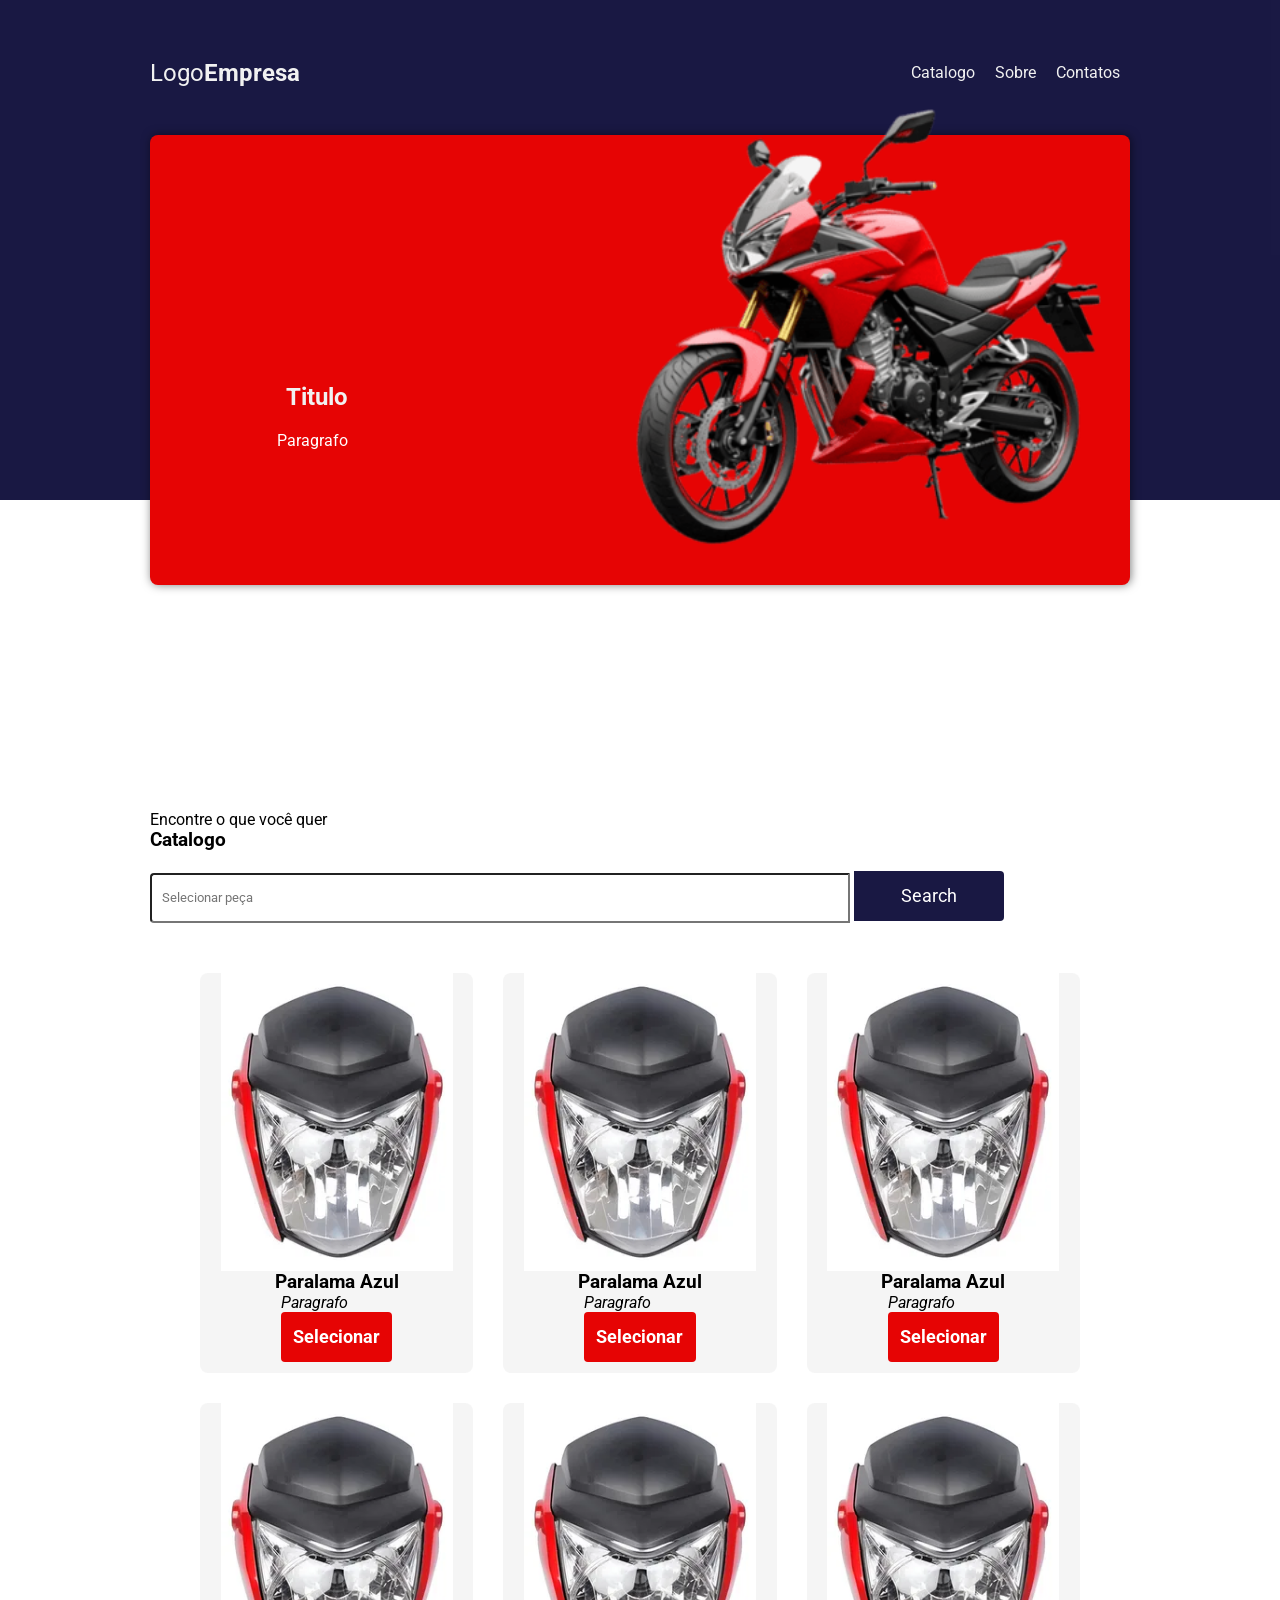
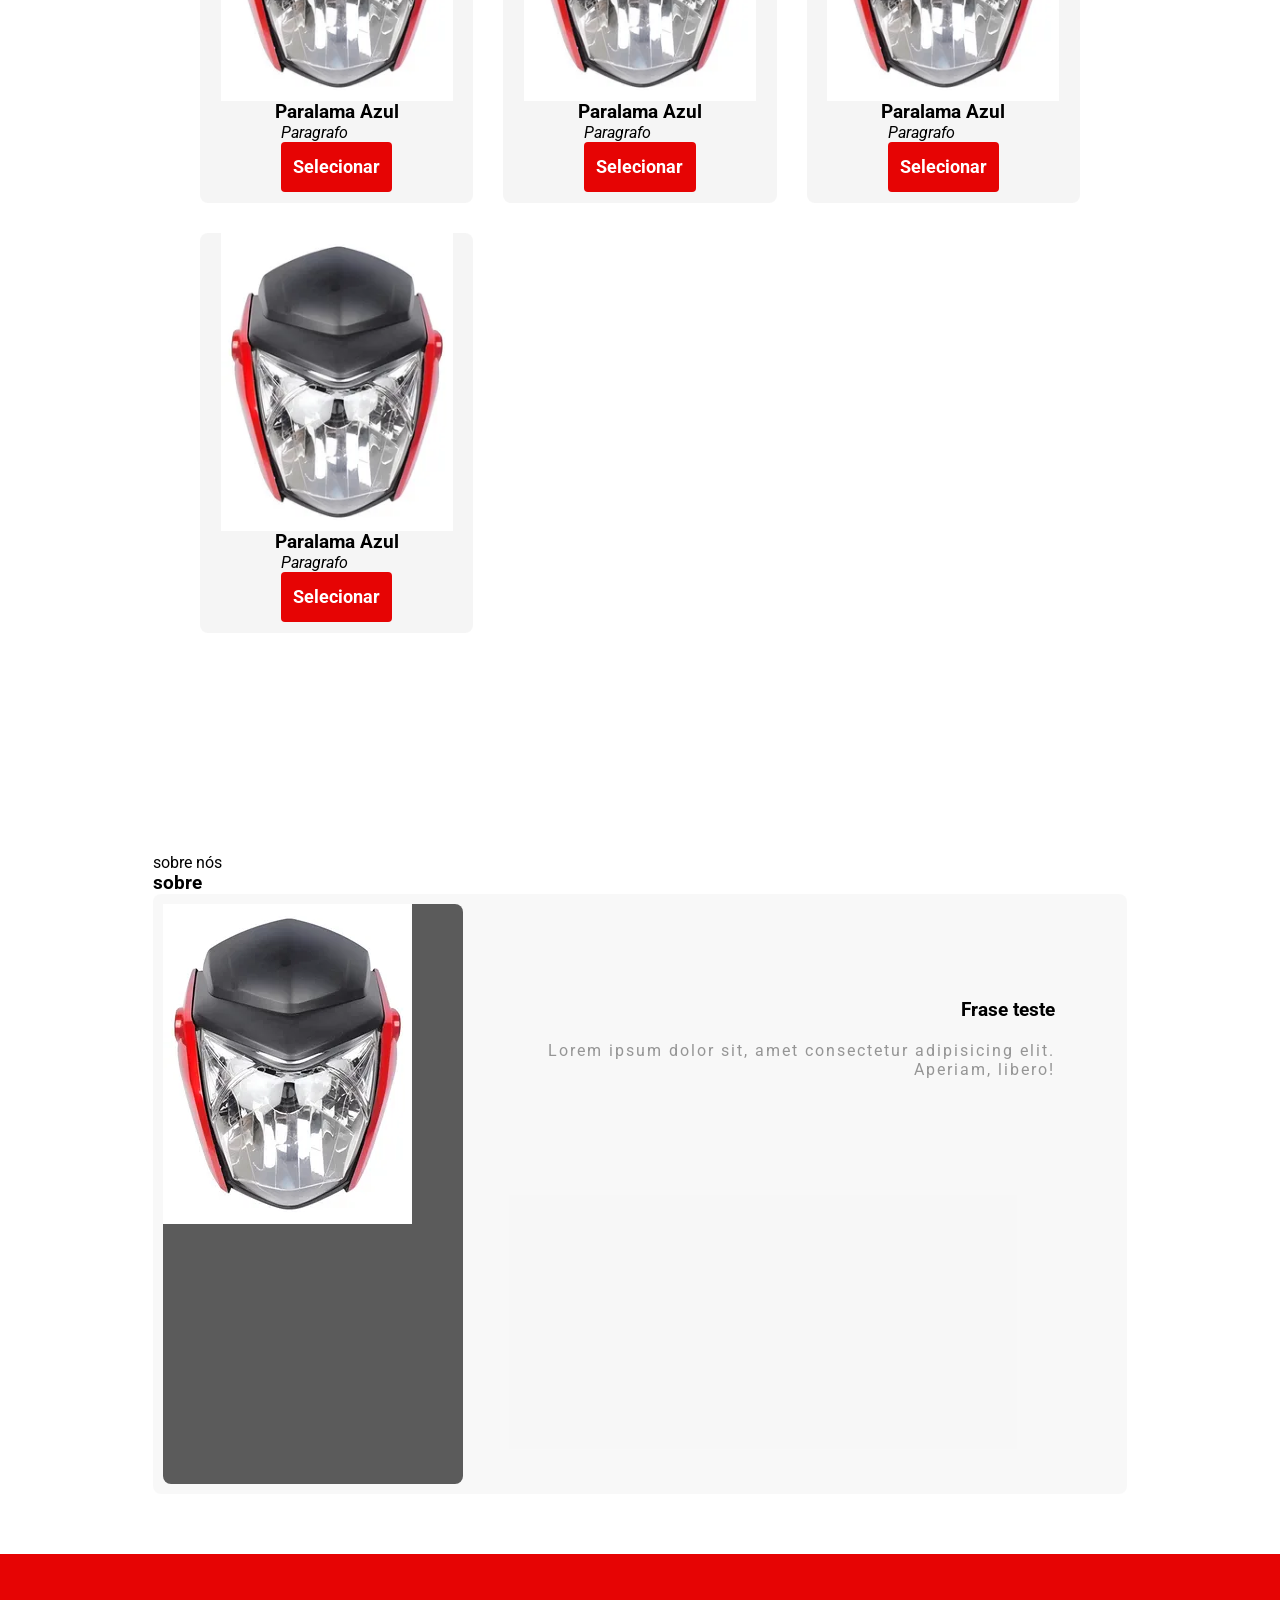
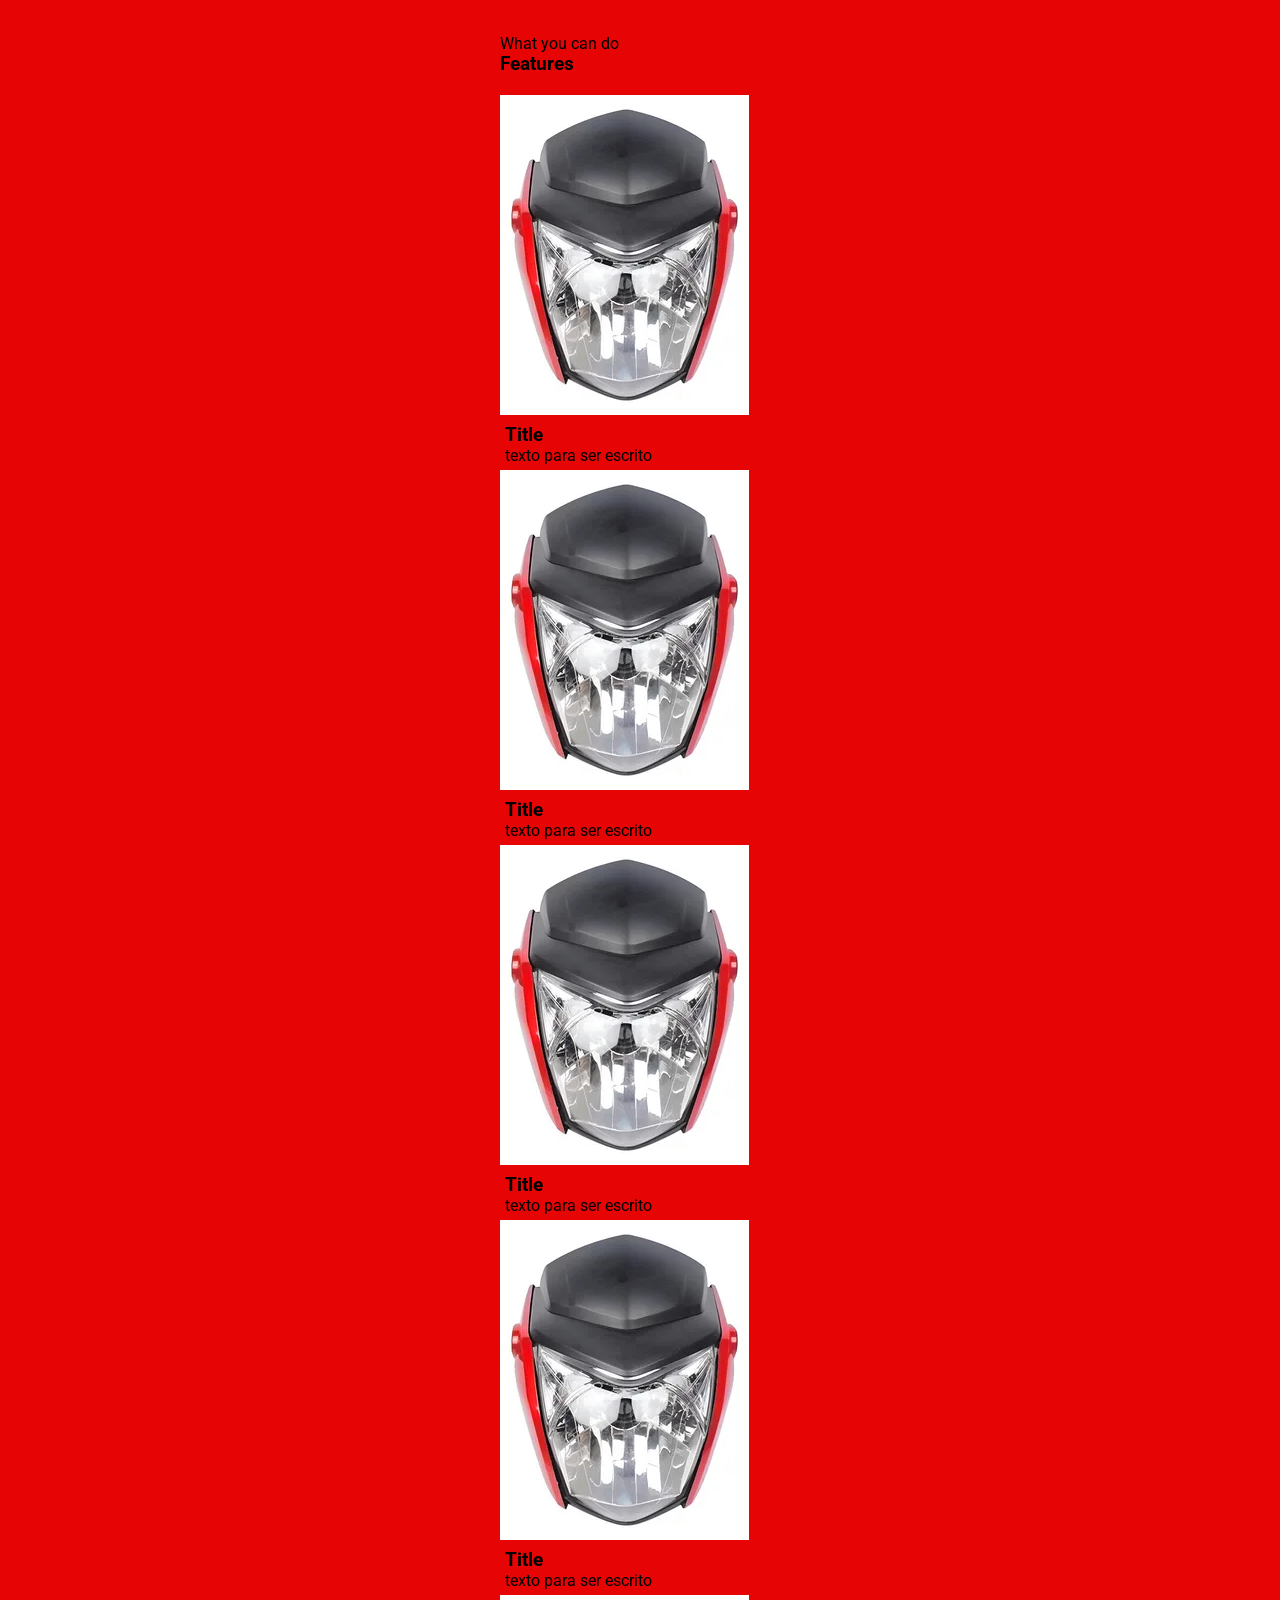
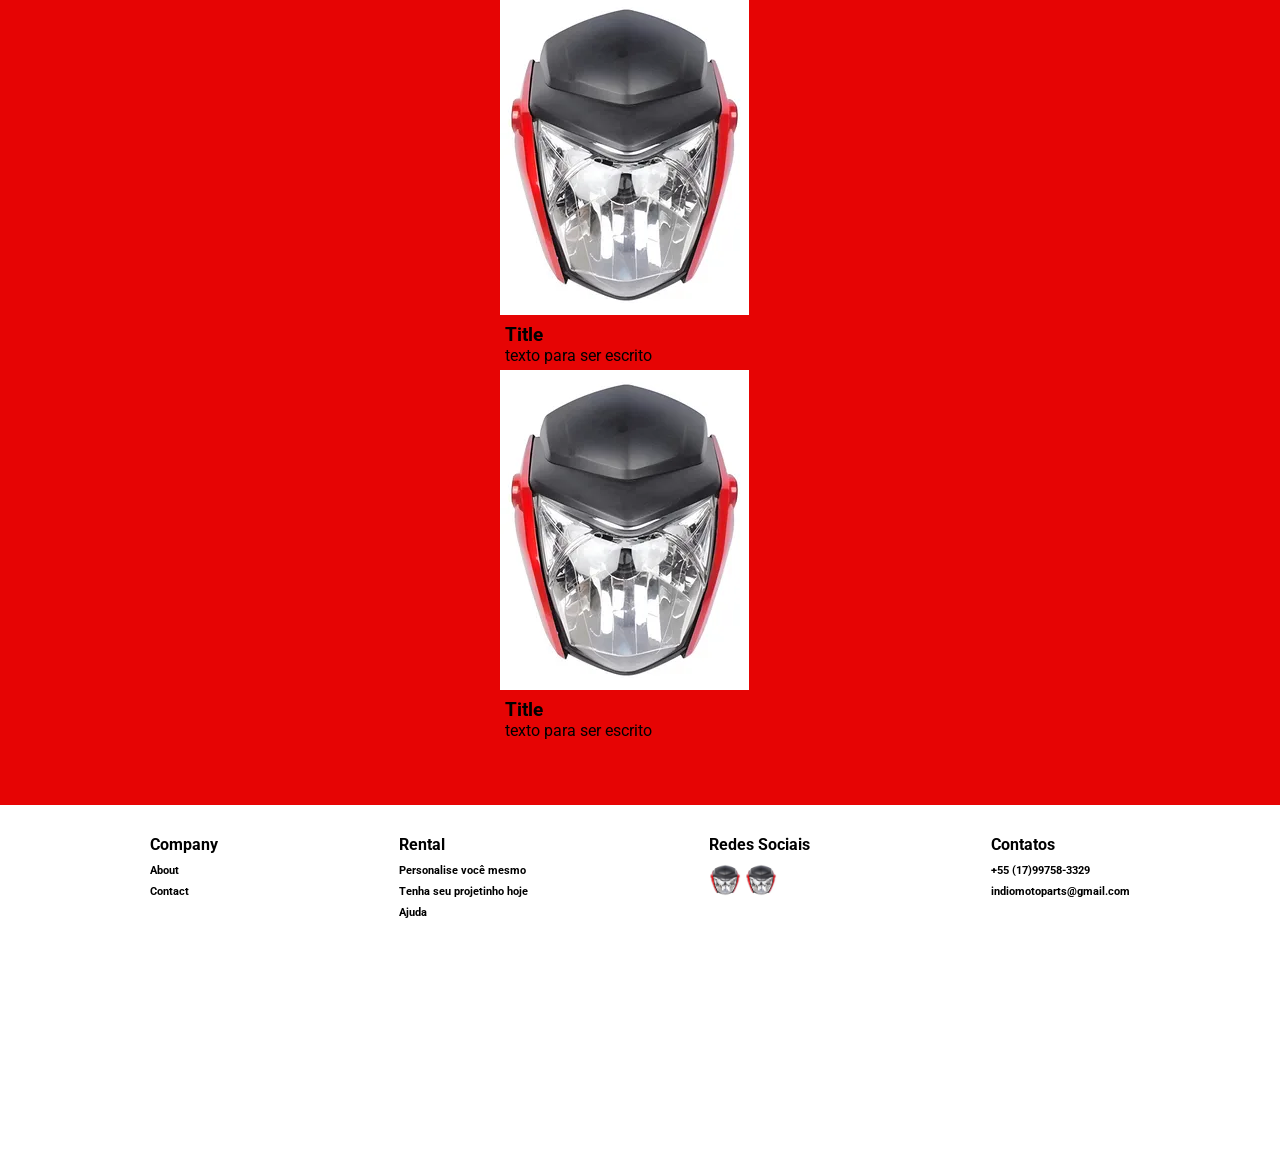
==== index Catalogo de peças de motos.html @ e5585a5b "Primeiro commit" ====
<!DOCTYPE html>
<html lang="pt-br">
<head>
    <meta charset="UTF-8">
    <meta name="viewport" content="width=device-width, initial-scale=1.0">
    <title>Indio MotoParts</title>
    <link rel="stylesheet" href="styles catalogo de moto.css">
</head>
<body>
    <header>
    <div class="content">
        <nav>
            <p class="brand">Logo<strong>Empresa</strong></p>
            <ul>
                <li><a href="#Catalago">Catalogo</a></li>
                <li><a href="#Sobre">   Sobre   </a></li>
                <li><a href="Contatos"> Contatos</a></li>
            </ul>
        </nav>
        <div class="header-block">
             <div class="text">
                <h2>Titulo</h2>
                <p>Paragrafo</p>
             </div>
             <img src="Imagems/moto2.png" alt="moto">
        </div>
    </div>
    </header>
    <section class="catalogo" id="catalogo">
        <div class="content">
            <div class="title-wrapper-catalogo">
                <p>Encontre o que você quer</p>
                <h3>Catalogo</h3>
            </div>
            <div class="filter-card">
                <input type="text" class="search-input" placeholder="Selecionar peça">
                <button class="search-button">Search</button>
            </div>
            <div class="card-wrapper">
                <div class="card-item">
                    <img src="Imagems/imagem texte 2.webp " alt="Imagem teste">
                    <div class="card-content">
                        <h3>Paralama Azul</h3>
                        <p>Paragrafo</p>
                        <button type="button">Selecionar</button>
                    </div>
                </div>
                  <div class="card-item">
                    <img src="Imagems/imagem texte 2.webp" alt="Imagem teste">
                    <div class="card-content">
                        <h3>Paralama Azul</h3>
                        <p>Paragrafo</p>
                        <button type="button">Selecionar</button>
                    </div>
                </div>  
                <div class="card-item">
                    <img src="Imagems/imagem texte 2.webp" alt="Imagem teste">
                    <div class="card-content">
                        <h3>Paralama Azul</h3>
                        <p>Paragrafo</p>
                        <button type="button">Selecionar</button>
                    </div>
                </div>  
                <div class="card-item">
                    <img src="Imagems/imagem texte 2.webp" alt="Imagem teste">
                    <div class="card-content">
                        <h3>Paralama Azul</h3>
                        <p>Paragrafo</p>
                        <button type="button">Selecionar</button>
                    </div>
                </div>  
                <div class="card-item">
                    <img src="Imagems/imagem texte 2.webp" alt="Imagem teste">
                    <div class="card-content">
                        <h3>Paralama Azul</h3>
                        <p>Paragrafo</p>
                        <button type="button">Selecionar</button>
                    </div>
                </div>  
                <div class="card-item">
                    <img src="Imagems/imagem texte 2.webp" alt="Imagem teste">
                    <div class="card-content">
                        <h3>Paralama Azul</h3>
                        <p>Paragrafo</p>
                        <button type="button">Selecionar</button>
                    </div>
                </div>  
                <div class="card-item">
                    <img src="Imagems/imagem texte 2.webp" alt="Imagem teste">
                    <div class="card-content">
                        <h3>Paralama Azul</h3>
                        <p>Paragrafo</p>
                        <button type="button">Selecionar</button>
                    </div>
                </div>
            </div>
        </div>
    </section>
    <section class="sobre" id="sobre">
        <div class="content">
            <div class="title-wrapper-sobre">
                <p>sobre nós</p>
                <h3>sobre</h3>
            </div>
            <div class="sobre-content">
                <div class="left">
                    <img src="Imagems/imagem texte 2.webp" alt="sobre">
                </div>
                <div class="right">
                    <h3>Frase teste</h3>
                    <p>
                      Lorem ipsum dolor sit, amet consectetur adipisicing elit. Aperiam, libero!
                    </p>
                </div>
            </div>
        </div>
    </section>
    <section class="features" id="features">
        <div class="content">
            <div class="title-wrapper-features">
                 <p>What you can do </p>
                 <h3>Features</h3>
            </div>
            <div class="feature-card-block">
                <div class="feature-card-item">
                    <img src="Imagems/imagem texte 2.webp" alt="Feature"/>
                    <div class="feature-text-content">
                        <h3>Title</h3>
                        <p>texto para ser escrito</p>
                    </div>
                </div>         <div class="feature-card-item">
                    <img src="Imagems/imagem texte 2.webp" alt="Feature"/>
                    <div class="feature-text-content">
                        <h3>Title</h3>
                        <p>texto para ser escrito</p>
                    </div>
                </div>         <div class="feature-card-item">
                    <img src="Imagems/imagem texte 2.webp" alt="Feature"/>
                    <div class="feature-text-content">
                        <h3>Title</h3>
                        <p>texto para ser escrito</p>
                    </div>
                </div>         <div class="feature-card-item">
                    <img src="Imagems/imagem texte 2.webp" alt="Feature"/>
                    <div class="feature-text-content">
                        <h3>Title</h3>
                        <p>texto para ser escrito</p>
                    </div>
                </div>         <div class="feature-card-item">
                    <img src="Imagems/imagem texte 2.webp" alt="Feature"/>
                    <div class="feature-text-content">
                        <h3>Title</h3>
                        <p>texto para ser escrito</p>
                    </div>
                </div>         <div class="feature-card-item">
                    <img src="Imagems/imagem texte 2.webp" alt="Feature"/>
                    <div class="feature-text-content">
                        <h3>Title</h3>
                        <p>texto para ser escrito</p>
                    </div>
                </div>
            </div>
        </div>
    </section>
    <footer>
        <div class="main">
            <div class="content footer-links">
                <div class="footer-company">
                    <h4>Company</h4>
                    <h6>About</h6>
                    <h6>Contact</h6>
                </div>
                <div class="footer-rental">
                    <h4>Rental</h4>
                    <h6>Personalise você mesmo</h6>
                    <h6>Tenha seu projetinho hoje</h6>
                    <h6>Ajuda</h6>
                </div>
                <div class="footer-social">
                    <h4>Redes Sociais</h4>
                    <div class="social-icons">
                        <img src="Imagems/imagem texte 2.webp" alt="Instagram">
                        <img src="Imagems/imagem texte 2.webp" alt="Whatsapp">
                    </div>
                </div>
                <div class="footer-contact">
                    <h4>Contatos</h4>
                    <h6>+55 (17)99758-3329</h6>
                    <h6>indiomotoparts@gmail.com</h6>
                </div>
            </div>
            <div class="last">A melhor loja para fazer seus projetinhos sairem do papel</div>
        </div>
    </footer>
</body>
</html>
---- styles catalogo de moto.css ----
@import url('https://fonts.googleapis.com/css2?family=Roboto:wght@400;700&display=swap');
*{
    margin: 0px;    
    padding: 0px;
    box-sizing: border-box;
    outline: none;
    font-family: 'Roboto',sans-serif;
}
:root{
    --Azul: #030231e8;
    --Vermelho: #e60404;
    --Branco:#f1f1f1;
}
html,body{
    width: 100%;
    overflow-x: hidden;
}
header{
    width: 100%;
    height: 500px;
    background: var(--Azul);
}
.content{
    max-width: 1000px;
    min-width:  300px;
    margin: 0 auto;
    display:flex;
    flex-direction: column;
    padding: 10px;
}
nav{
    width: 100%;
    height: 125px;
    display:flex ;
    flex-direction: row;
    align-items: center;
    justify-content: space-between;
}
.brand{
    font-size: 24px;
    color: var(--Branco);
    cursor: pointer;
}
nav ul{
    display:flex ;
    flex-direction: row;
}
nav ul li{
    list-style: none;
    padding: 10px;
    cursor: pointer;
}
nav ul li a{
    color: var(--Branco);
    text-decoration: none;  
}
nav ul li a:hover{
    color: #e6040483;
}
.content .header-block{
    max-width: 1000px;
    min-width: 300px;
    height: 450px;
    background: var(--Vermelho);
    border-radius: 8px;
    box-shadow: 1px 0px 10px 0px rgba(0, 0, 0,0.5);
    -webkit-box-shadow: 1px 0px 10px 0px rgba(0, 0, 0,0.5);
    -moz-box-shadow: 1px 0px 10px 0px rgba(0, 0, 0,0.5);
    position: relative;
    z-index: 10;
    padding: 10px;
} 
.header-block img{
    width: 50%;
    position: absolute;
    right: 2%;
    bottom: 2%;
}

.header-block .text{
    position: absolute;
    bottom: 30%;
    left: 15%;
}

.header-block .text h2{
    color: var(--Branco);
    margin-bottom: 20px;
    text-align: right;
    transform: translateX(-20px);
    transition: transform 0.5s;
}
.header-block .text p{
    max-width: 280px;
    color: white;
    text-align: right;
    transform: translateX(-20px);
    transition: transform 0.4s;
}
/* Produtos do Catalogo */

section.catalogo{
    width: 100vw;
    padding: 100px;
}
section.filter-card{
    width: 1000px;
    height: 150px;
    background-color: rgb(7, 6, 99);
    border-radius: 8px;
    margin: 0 auto;
    display: flex;
    flex-direction: row;
    align-items: center;
    justify-content: center;
}
.search-input{
  width: 700px;
  height: 50px;
  border:;
  border-radius: 4px 0px 0px 4px;
  text-indent: 10px;
}
.search-button{
    width: 150px;
    height: 50px;
    border-radius: 0px 4px 4px 0px;
    border: none;
    background: var(--Azul);
    color: white;
    cursor: pointer;
    font-size: 1.1em;
    transition: 0.3s ease;
}
.search-button:hover{
    background: rgb(209, 8, 8);
    color: rgb(27, 155, 214);
}
.title-wrapper-catalogo{
    margin-top: 200px;
    padding-bottom: 20px;
}
section .card-wrapper{
    max-width: 1000px;
    height: 100%;
    display: grid;
    grid-template-columns: repeat(auto-fill, minmax(270px,1fr));
    grid-gap: 30px;
    padding: 50px;
}
section .card-item{
    height: 400px;
    background: rgba(228, 228, 228, 0.363);
    border-radius: 8px;
    display: flex;
    flex-direction: column;
    align-items: center;
    justify-content: space-around;
}
.card-content{
    height: 40%;
    display: flex;
    flex-direction: column;
    align-items: center;
    justify-content: space-around;
}
.card-item img{
    width: 85%;
}
.card-item h4{
    width: 90%;
}
.card-item p{
    width: 90%;
    font-style: italic;
    color:#000000;    
}
.card-item button{
    width: 90%;
    padding: 15px 0px;
    border: none;
    background: var(--Vermelho);
    border-radius: 4px;
    color: white;
    font-weight: bold;
    font-size: 1.1em;
    cursor: pointer;
    transition: 0.3s ease;
    margin-bottom: 10px;
}
.card-item button:hover{
    background: #dedede;
    color: var(--Vermelho);
}
/*Sobre*/
.sobre{
    width: 100%;
    height: 100%;
    display: flex;
    align-items: center;
    justify-content: center;
    padding: 50px 10px;  
}
.sobre-content{
    max-width: 1000px;
    min-height: 300px;
    height: 600px;
    background: #dedede3b;
    margin: 0 auto;
    border-radius: 8px;
    z-index: 10;
    padding: 10px;
    display: flex;
    flex-direction: row;
    align-items: center;
    justify-content: space-between;
}
.left{
    width: 25%;
    min-width: 300px;
    height: 100%;
    background: #000000a1;
    border-radius: 8px;
}
.right{
    width: 65%;
    height: 100%;
    display: flex;
    flex-direction: column;
    align-items: flex-start;
    justify-content: flex-start;
    padding-top: 10%;   
}
.right h3 {
    text-align: right;
    width: 90%;
    margin-bottom: 20px;
}
.right p{
    max-width: 90%;
    font-size: 1em;
    letter-spacing: 2px;
    text-align: right;
    color: rgba(0,0,0,0.4);
}

/*Features*/
.features{
    width: 100%;
    height: 100%;
    background: var(--Vermelho);
    display: flex;
    align-items: center;
    justify-content: center;
    padding: 50px 0px;    
}
.title-wrapper-features{
    padding: 20px 0px;
}
.frature-card-block{
    max-width: 1000px;
    min-width: 300px;
    height: 600px;
    background: white;
    margin: 0 auto;
    border-radius: 8px;
    z-index: 10;
    padding: 50px;
    display: grid;
    grid-template-columns: repeat(auto-fill, minmax(420px, 1fr) );
    grid-gap: 30px;
}
.frature-card-item{
    max-width: 420px;
    height: 150px;
    display: flex;
    flex-direction: row;
    align-items: center;
    justify-content:space-around;
    border: 1px solid #dedede3b;
    border-radius: 4px;
}
.feature-text-content{
    max-width: 60%;
    margin: 5px;   
}
.frature-card-item img{
    width: 64px;
    height: 64px;
}

/*Footer*/
footer{
    width: 100%;
    height: 250px;
}
footer.main{
    width: 100%;
    height: 200px;
    background-color: var(--Azul);
    padding: 20px 10px;
}
.footer-links{
    max-width: 1000px;
    min-height: 300px;
    display: flex;
    flex-direction: row;
    justify-content: space-between;
    margin-top: 20px;
}
.footer-company,
.footer-rental, 
.footer-contact,
.footer-social{
    height: 100%;
    min-height: 100px;
}
.footer-links h4{
    margin-bottom: 10px;
}
.footer-links h6{
    margin-bottom: 8px;
}
.main .footer-social img{
    width: 32px;
    height: 32px;
}
footer .last{
    width: 100%;
    height: 50px;
    background: var(--Azul);
    color: white;
    display: flex;
    align-items: center;
    justify-content: center;
}

/*Responsive adjustmeents */
@media (max-width: 576px){
    nav ul li{
        display: none;
    }
    .header-block img{
        width: 70%;
        position:absolute;
        right: 16%;
        top: 30%;
    }
    .header-block .text{
        position: absolute;
        bottom: 10%;
        left: 15%;
    }
    section .filter-card{
        width: 390px;
        padding: 0px 10px;
    }
    .search-input{
        max-width: 700px;
        min-width: 240px;
    }
    .search-button{
        max-width: 150px;
        min-width:  80px;
    }
    .sobre{
        margin-top: 100px;
    }
    .title-wrapper-sobre{
        margin-bottom: 20px;
    }
    .sobre-content{
        flex-direction: column;
        height: 100%;
    }
    .left{
        display: none;
    }
    .right{
        width: 90%;
    }
    .right p{
        width: 100%;
        margin: 0px;
        text-align: left;
    }
    .features{
        height: 100%;
    }
    .frature-card-block{
        height: 100%;
        display:flex ;
        flex-direction: column;
    }
    footer{
        height: 100%;
    }
    footer .main{
        height: 100%;
    }
    .footer-links{
        flex-direction: column;
        padding-left: 10%;
    }
}
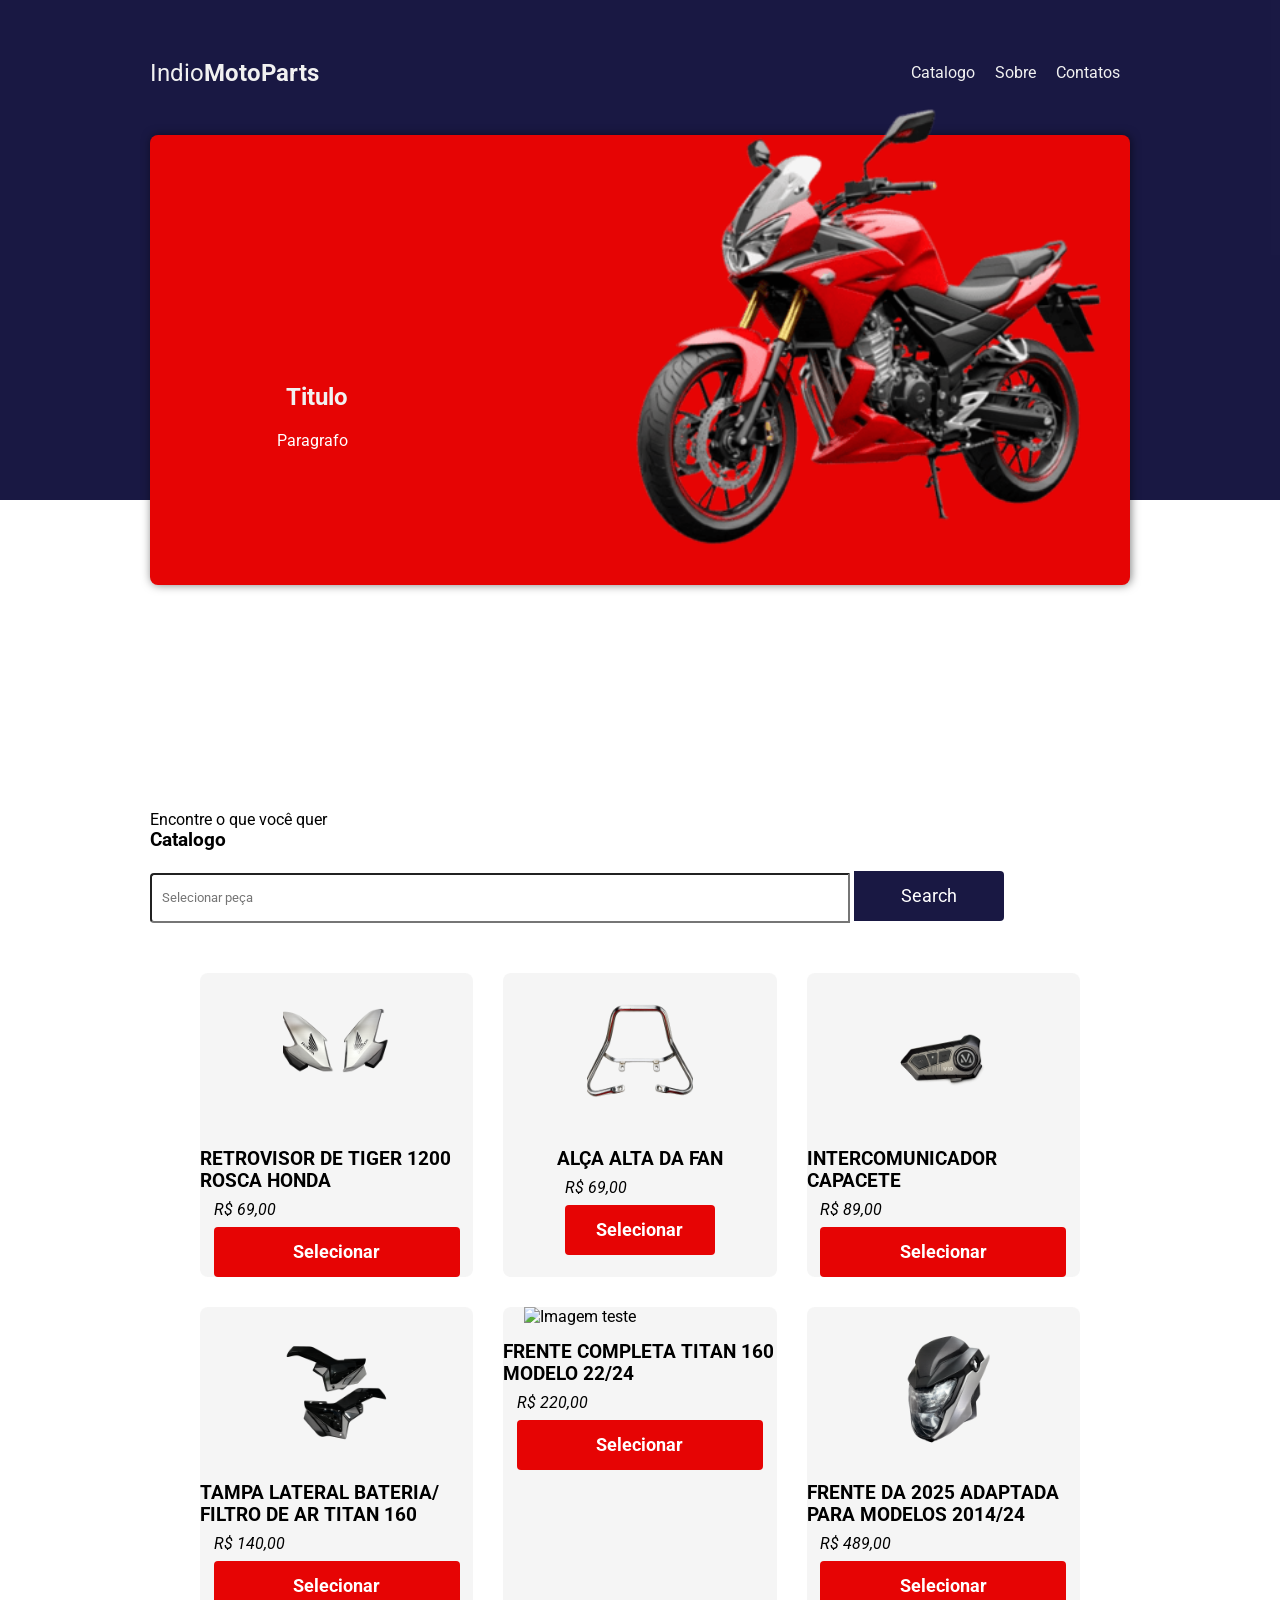
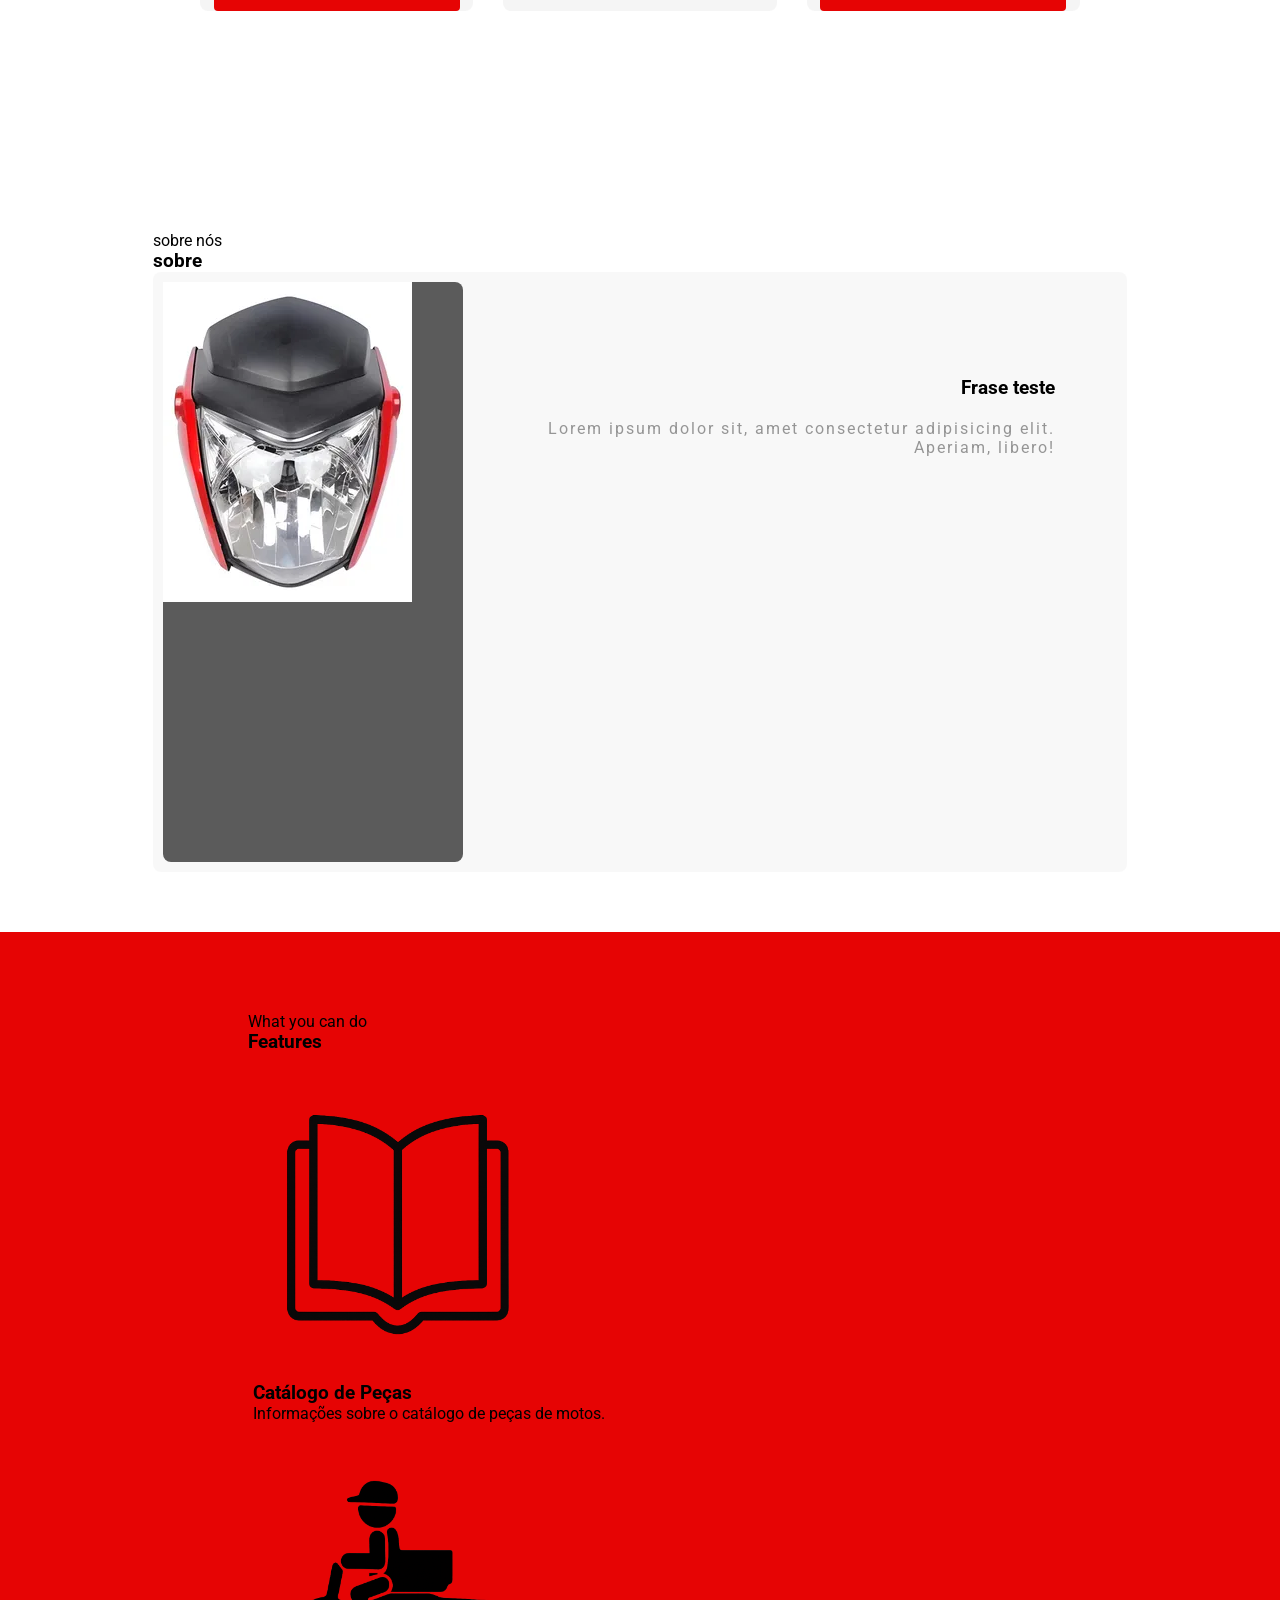
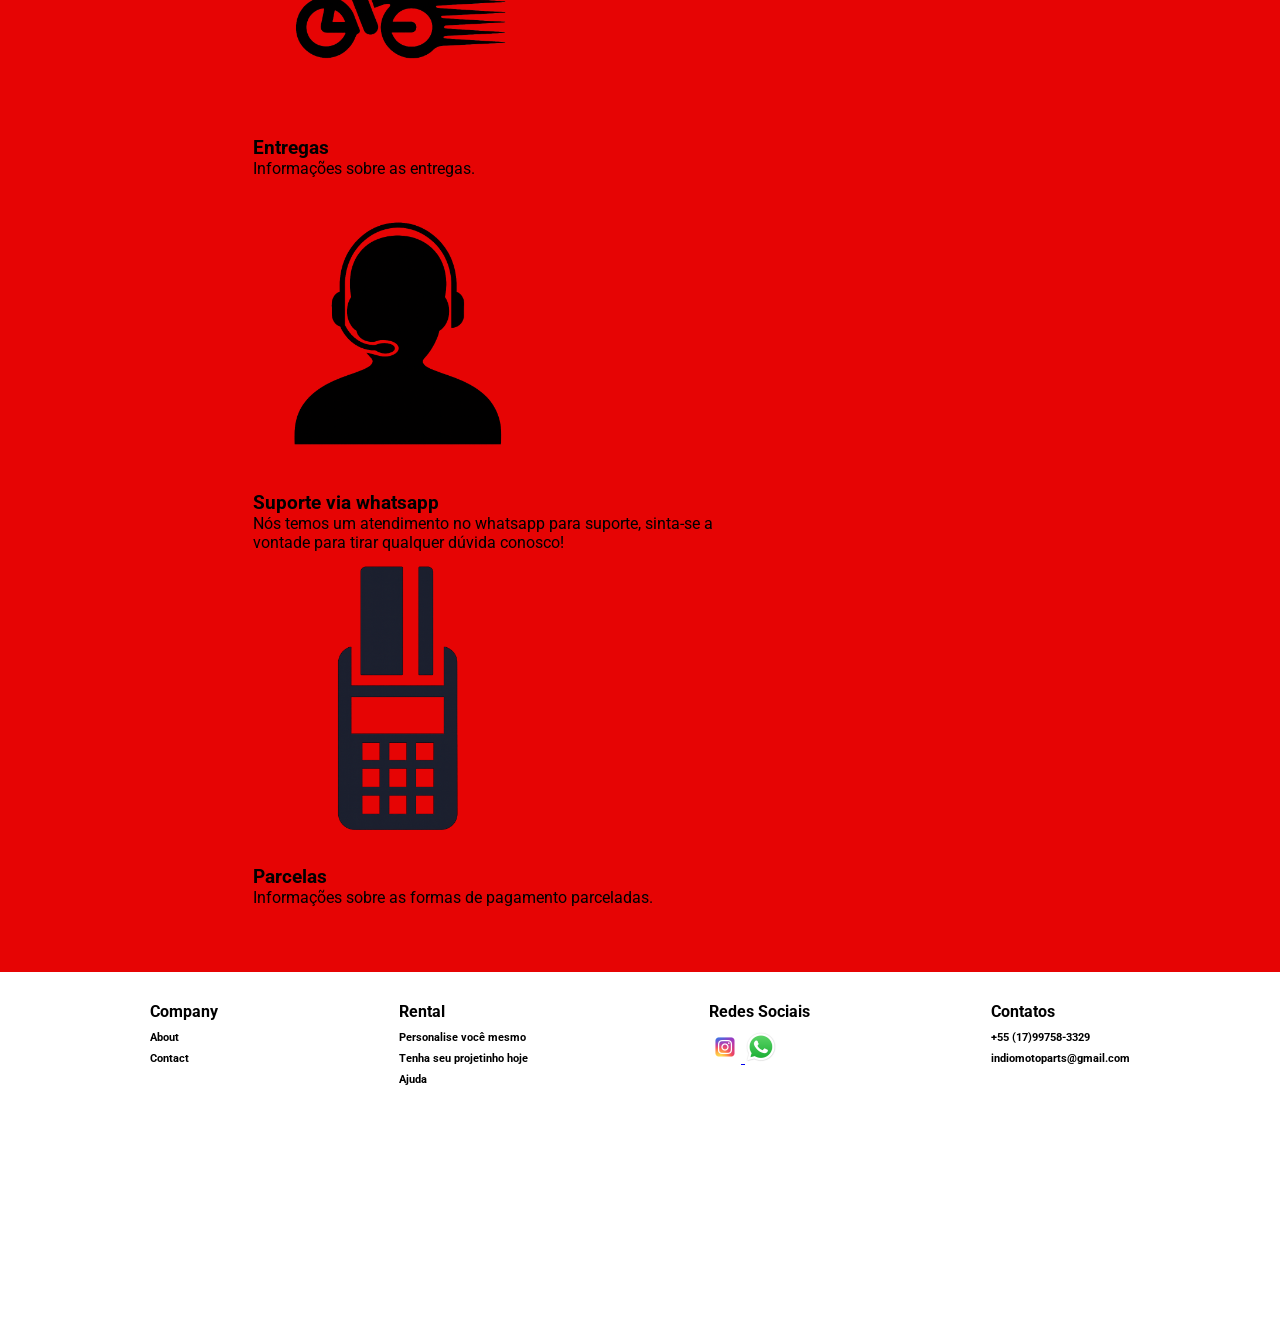
==== commit 33ad042d: "Segunda versão do Site" ====
--- a/index Catalogo de peças de motos.html
+++ b/index Catalogo de peças de motos.html
@@ -10,11 +10,11 @@
     <header>
     <div class="content">
         <nav>
-            <p class="brand">Logo<strong>Empresa</strong></p>
+            <p class="brand">Indio<strong>MotoParts</strong></p>
             <ul>
-                <li><a href="#Catalago">Catalogo</a></li>
-                <li><a href="#Sobre">   Sobre   </a></li>
-                <li><a href="Contatos"> Contatos</a></li>
+                <li><a href="#catalogo">Catalogo</a></li>
+                <li><a href="#sobre">   Sobre   </a></li>
+                <li><a href="#contatos"> Contatos</a></li>
             </ul>
         </nav>
         <div class="header-block">
@@ -38,59 +38,51 @@
             </div>
             <div class="card-wrapper">
                 <div class="card-item">
-                    <img src="Imagems/imagem texte 2.webp " alt="Imagem teste">
+                    <img src="Imagems/RETROVISOR DE TIGER 1200 ROSCA HONDA.png " alt="Imagem teste">
                     <div class="card-content">
-                        <h3>Paralama Azul</h3>
-                        <p>Paragrafo</p>
-                        <button type="button">Selecionar</button>
+                        <h3>RETROVISOR DE TIGER 1200 ROSCA HONDA</h3>
+                        <p>R$ 69,00</p>
+                        <button class="selecionar-btn" type="button">Selecionar</button>
                     </div>
                 </div>
                   <div class="card-item">
-                    <img src="Imagems/imagem texte 2.webp" alt="Imagem teste">
+                    <img src="Imagems/ALÇA ALTA DA FAN.png" alt="Imagem teste">
                     <div class="card-content">
-                        <h3>Paralama Azul</h3>
-                        <p>Paragrafo</p>
-                        <button type="button">Selecionar</button>
+                        <h3>ALÇA ALTA DA FAN</h3>
+                        <p>R$ 69,00</p>
+                        <button class="selecionar-btn" type="button">Selecionar</button>
                     </div>
-                </div>  
+                </div>
                 <div class="card-item">
-                    <img src="Imagems/imagem texte 2.webp" alt="Imagem teste">
+                    <img src="Imagems/INTERCOMUNICADOR CAPACETE.png" alt="Imagem teste">
                     <div class="card-content">
-                        <h3>Paralama Azul</h3>
-                        <p>Paragrafo</p>
-                        <button type="button">Selecionar</button>
+                        <h3>INTERCOMUNICADOR CAPACETE</h3>
+                        <p>R$ 89,00</p>
+                        <button class="selecionar-btn" type="button">Selecionar</button>
                     </div>
-                </div>  
+                </div>
                 <div class="card-item">
-                    <img src="Imagems/imagem texte 2.webp" alt="Imagem teste">
+                    <img src="Imagems/TAMPA LATERAL BATERIA FILTRO DE AR TITAN 160.png" alt="Imagem teste">
                     <div class="card-content">
-                        <h3>Paralama Azul</h3>
-                        <p>Paragrafo</p>
-                        <button type="button">Selecionar</button>
+                        <h3>TAMPA LATERAL BATERIA/ FILTRO DE AR TITAN 160</h3>
+                        <p>R$ 140,00</p>
+                        <button class="selecionar-btn" type="button">Selecionar</button>
                     </div>
-                </div>  
+                </div>
                 <div class="card-item">
-                    <img src="Imagems/imagem texte 2.webp" alt="Imagem teste">
+                    <img src="ImagemS/FRENTE COMPLETA TITAN 160 22 24.png" alt="Imagem teste">
                     <div class="card-content">
-                        <h3>Paralama Azul</h3>
-                        <p>Paragrafo</p>
-                        <button type="button">Selecionar</button>
+                        <h3>FRENTE COMPLETA TITAN 160 MODELO 22/24</h3>
+                        <p>R$ 220,00</p>
+                        <button class="selecionar-btn" type="button">Selecionar</button>
                     </div>
-                </div>  
+                </div>
                 <div class="card-item">
-                    <img src="Imagems/imagem texte 2.webp" alt="Imagem teste">
+                    <img src="Imagems/FRENTE DA 2025 ADAPTADA PARA MODELOS 2014 24.png" alt="Imagem teste">
                     <div class="card-content">
-                        <h3>Paralama Azul</h3>
-                        <p>Paragrafo</p>
-                        <button type="button">Selecionar</button>
-                    </div>
-                </div>  
-                <div class="card-item">
-                    <img src="Imagems/imagem texte 2.webp" alt="Imagem teste">
-                    <div class="card-content">
-                        <h3>Paralama Azul</h3>
-                        <p>Paragrafo</p>
-                        <button type="button">Selecionar</button>
+                        <h3>FRENTE DA 2025 ADAPTADA PARA MODELOS 2014/24</h3>
+                        <p>R$ 489,00</p>
+                        <button class="selecionar-btn" type="button">Selecionar</button>
                     </div>
                 </div>
             </div>
@@ -123,46 +115,34 @@
             </div>
             <div class="feature-card-block">
                 <div class="feature-card-item">
-                    <img src="Imagems/imagem texte 2.webp" alt="Feature"/>
+                    <img src="Imagems/Catálogo.png" width=300x alt="Feature"/>
                     <div class="feature-text-content">
-                        <h3>Title</h3>
-                        <p>texto para ser escrito</p>
+                        <h3>Catálogo de Peças</h3>
+                        <p>Informações sobre o catálogo de peças de motos.</p>
                     </div>
                 </div>         <div class="feature-card-item">
-                    <img src="Imagems/imagem texte 2.webp" alt="Feature"/>
+                    <img src="Imagems/Entregas.png" width=300x alt="Feature"/>
                     <div class="feature-text-content">
-                        <h3>Title</h3>
-                        <p>texto para ser escrito</p>
+                        <h3>Entregas</h3>
+                        <p>Informações sobre as entregas.</p>
                     </div>
                 </div>         <div class="feature-card-item">
-                    <img src="Imagems/imagem texte 2.webp" alt="Feature"/>
+                    <img src="Imagems/Suporte.png" width=300x alt="Feature"/>
                     <div class="feature-text-content">
-                        <h3>Title</h3>
-                        <p>texto para ser escrito</p>
+                        <h3>Suporte via whatsapp</h3>
+                        <p>Nós temos um atendimento no whatsapp para suporte, sinta-se a vontade para tirar qualquer dúvida conosco!</p>
                     </div>
                 </div>         <div class="feature-card-item">
-                    <img src="Imagems/imagem texte 2.webp" alt="Feature"/>
+                    <img src="Imagems/Máquininha.png" width=300x alt="Feature"/>
                     <div class="feature-text-content">
-                        <h3>Title</h3>
-                        <p>texto para ser escrito</p>
+                        <h3>Parcelas</h3>
+                        <p>Informações sobre as formas de pagamento parceladas.</p>
                     </div>
-                </div>         <div class="feature-card-item">
-                    <img src="Imagems/imagem texte 2.webp" alt="Feature"/>
-                    <div class="feature-text-content">
-                        <h3>Title</h3>
-                        <p>texto para ser escrito</p>
-                    </div>
-                </div>         <div class="feature-card-item">
-                    <img src="Imagems/imagem texte 2.webp" alt="Feature"/>
-                    <div class="feature-text-content">
-                        <h3>Title</h3>
-                        <p>texto para ser escrito</p>
-                    </div>
-                </div>
+                </div>         
             </div>
         </div>
     </section>
-    <footer>
+    <footer id="contatos">
         <div class="main">
             <div class="content footer-links">
                 <div class="footer-company">
@@ -179,8 +159,12 @@
                 <div class="footer-social">
                     <h4>Redes Sociais</h4>
                     <div class="social-icons">
-                        <img src="Imagems/imagem texte 2.webp" alt="Instagram">
-                        <img src="Imagems/imagem texte 2.webp" alt="Whatsapp">
+                        <a href="Link do Instagram" target ="_blank">
+                            <img src="Imagems/Instagram logo.png" alt="Instagram">
+                        </a>
+                        <a href="https://wa.me/5517997583329" target="_blank">
+                            <img src="Imagems/WhatsApp logo.png" alt="Whatsapp">
+                        </a>
                     </div>
                 </div>
                 <div class="footer-contact">
@@ -193,4 +177,5 @@
         </div>
     </footer>
 </body>
+    <script src="indexjavascript.js"></script>
 </html>
--- a/styles catalogo de moto.css
+++ b/styles catalogo de moto.css
@@ -149,23 +149,26 @@
     padding: 50px;
 }
 section .card-item{
-    height: 400px;
+    height: auto; /* 400px; */
     background: rgba(228, 228, 228, 0.363);
     border-radius: 8px;
     display: flex;
     flex-direction: column;
     align-items: center;
-    justify-content: space-around;
+    gap: 15px;/* justify-content: space-around; */ 
 }
 .card-content{
-    height: 40%;
+    height: auto; /* 40%; */
     display: flex;
     flex-direction: column;
     align-items: center;
-    justify-content: space-around;
+    gap: 8px;/* justify-content: space-around; */ 
 }
 .card-item img{
     width: 85%;
+    height: auto;/*Adicionei*/
+    max-height: 160px; /*Adicionei*/
+    object-fit: contain; /*Adicionei*/
 }
 .card-item h4{
     width: 90%;
@@ -186,7 +189,7 @@
     font-size: 1.1em;
     cursor: pointer;
     transition: 0.3s ease;
-    margin-bottom: 10px;
+    /* margin-bottom: 10px; */
 }
 .card-item button:hover{
     background: #dedede;
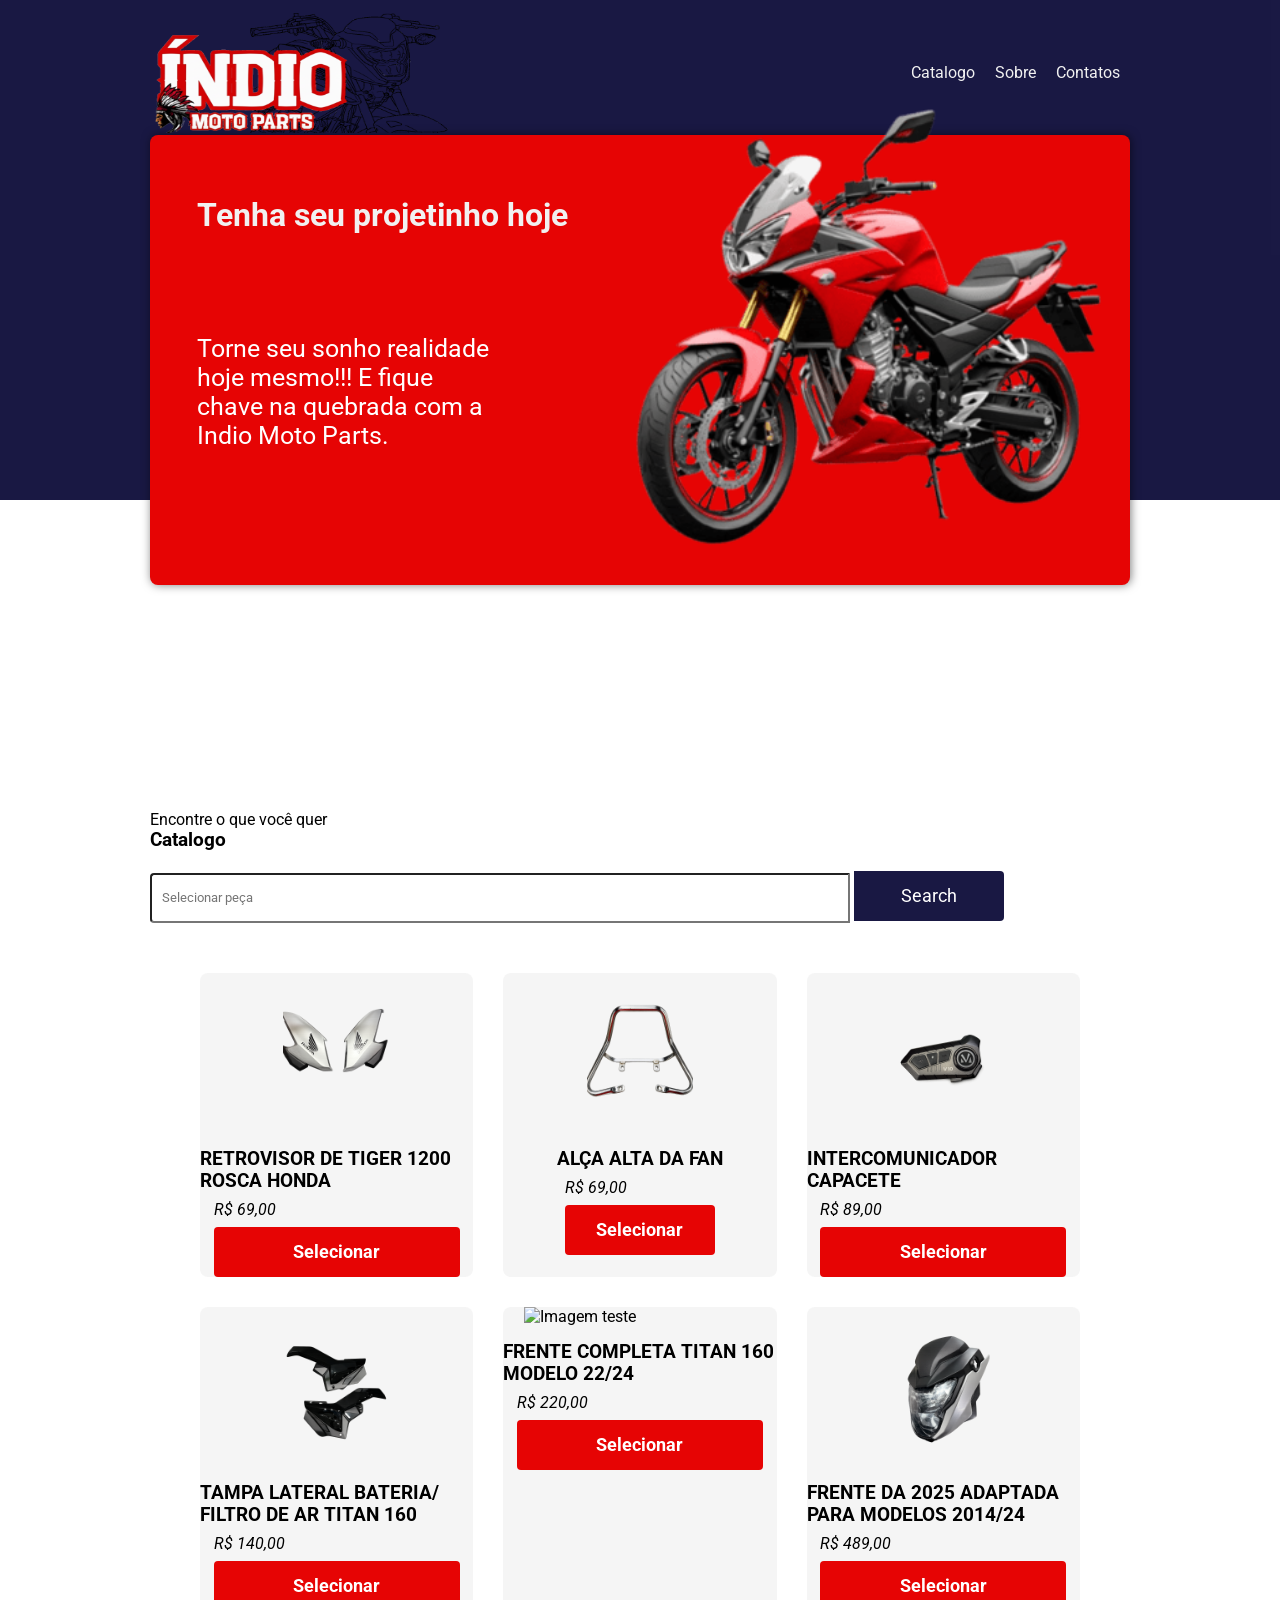
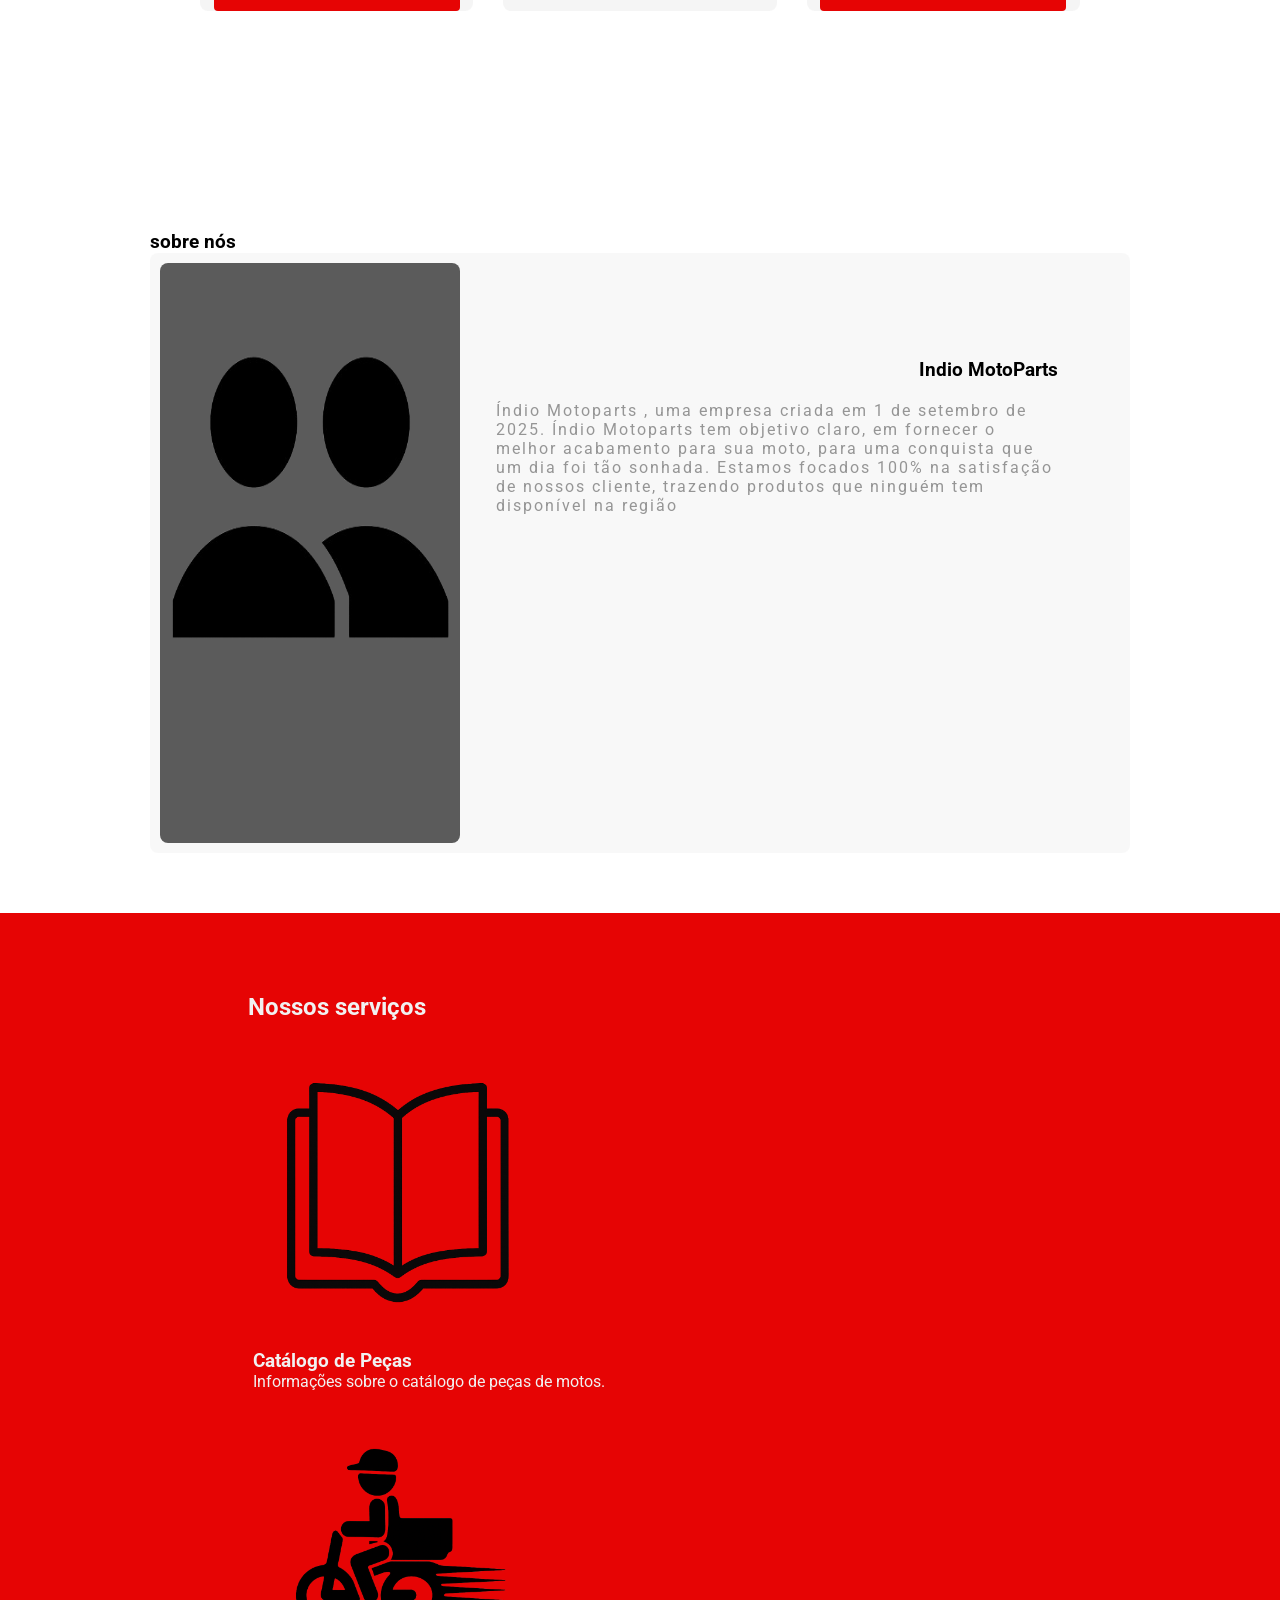
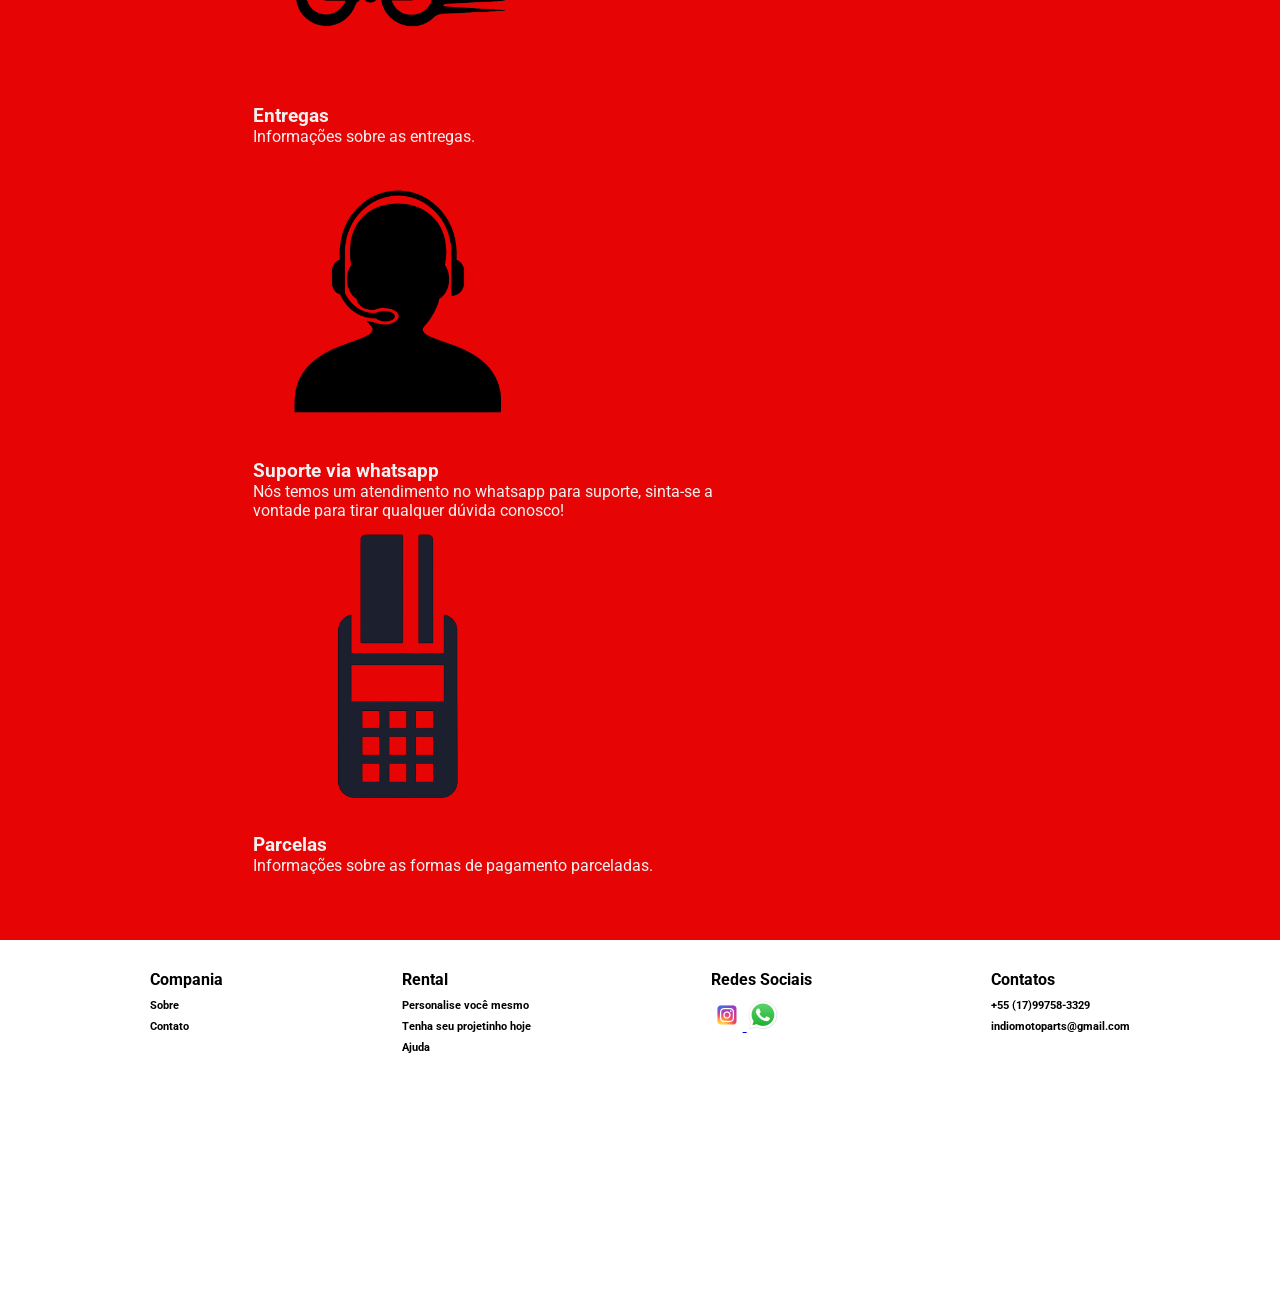
==== commit 9175549b: "Site final" ====
--- a/index Catalogo de peças de motos.html
+++ b/index Catalogo de peças de motos.html
@@ -10,7 +10,7 @@
     <header>
     <div class="content">
         <nav>
-            <p class="brand">Indio<strong>MotoParts</strong></p>
+            <img src="Imagems/Logo 2.png" height="120" width="300"  alt="Logo da empresa">
             <ul>
                 <li><a href="#catalogo">Catalogo</a></li>
                 <li><a href="#sobre">   Sobre   </a></li>
@@ -19,8 +19,8 @@
         </nav>
         <div class="header-block">
              <div class="text">
-                <h2>Titulo</h2>
-                <p>Paragrafo</p>
+                <h1>Tenha seu projetinho hoje</h1>
+                <p>Torne seu sonho realidade hoje mesmo!!! E fique chave na quebrada com a Indio Moto Parts.</p>
              </div>
              <img src="Imagems/moto2.png" alt="moto">
         </div>
@@ -91,17 +91,17 @@
     <section class="sobre" id="sobre">
         <div class="content">
             <div class="title-wrapper-sobre">
-                <p>sobre nós</p>
-                <h3>sobre</h3>
+                
+                <h3>sobre nós</h3>
             </div>
             <div class="sobre-content">
                 <div class="left">
-                    <img src="Imagems/imagem texte 2.webp" alt="sobre">
+                    <img src="Imagems/Sobre_nos-removebg-preview.png" height="450px" width="300px" alt="sobre">
                 </div>
                 <div class="right">
-                    <h3>Frase teste</h3>
+                    <h3>Indio MotoParts</h3>
                     <p>
-                      Lorem ipsum dolor sit, amet consectetur adipisicing elit. Aperiam, libero!
+                      Índio Motoparts , uma empresa criada em 1 de setembro de 2025. Índio Motoparts tem objetivo claro, em fornecer o melhor acabamento para sua moto, para uma conquista que um dia foi tão sonhada. Estamos focados 100% na satisfação de nossos cliente, trazendo produtos que ninguém tem disponível na região
                     </p>
                 </div>
             </div>
@@ -110,8 +110,7 @@
     <section class="features" id="features">
         <div class="content">
             <div class="title-wrapper-features">
-                 <p>What you can do </p>
-                 <h3>Features</h3>
+                 <h1>Nossos serviços</h1>
             </div>
             <div class="feature-card-block">
                 <div class="feature-card-item">
@@ -146,9 +145,9 @@
         <div class="main">
             <div class="content footer-links">
                 <div class="footer-company">
-                    <h4>Company</h4>
-                    <h6>About</h6>
-                    <h6>Contact</h6>
+                    <h4>Compania</h4>
+                    <h6>Sobre</h6>
+                    <h6>Contato</h6>
                 </div>
                 <div class="footer-rental">
                     <h4>Rental</h4>
@@ -159,7 +158,7 @@
                 <div class="footer-social">
                     <h4>Redes Sociais</h4>
                     <div class="social-icons">
-                        <a href="Link do Instagram" target ="_blank">
+                        <a href="https://www.instagram.com/indio.motoparts/" target ="_blank">
                             <img src="Imagems/Instagram logo.png" alt="Instagram">
                         </a>
                         <a href="https://wa.me/5517997583329" target="_blank">
--- a/styles catalogo de moto.css
+++ b/styles catalogo de moto.css
@@ -83,18 +83,19 @@
     left: 15%;
 }
 
-.header-block .text h2{
+.header-block .text h1{
     color: var(--Branco);
-    margin-bottom: 20px;
+    margin-bottom: 100px;
     text-align: right;
-    transform: translateX(-20px);
+    transform: translateX(-100px);
     transition: transform 0.5s;
 }
 .header-block .text p{
-    max-width: 280px;
+    font-size: 25px;
+    max-width: 300px;
     color: white;
-    text-align: right;
-    transform: translateX(-20px);
+    text-align: left;
+    transform: translateX(-100px);
     transition: transform 0.4s;
 }
 /* Produtos do Catalogo */
@@ -243,7 +244,7 @@
     max-width: 90%;
     font-size: 1em;
     letter-spacing: 2px;
-    text-align: right;
+    text-align: left;
     color: rgba(0,0,0,0.4);
 }
 
@@ -258,6 +259,7 @@
     padding: 50px 0px;    
 }
 .title-wrapper-features{
+    color: var(--Branco);
     padding: 20px 0px;
 }
 .frature-card-block{
@@ -284,6 +286,7 @@
     border-radius: 4px;
 }
 .feature-text-content{
+    color: var(--Branco);
     max-width: 60%;
     margin: 5px;   
 }
